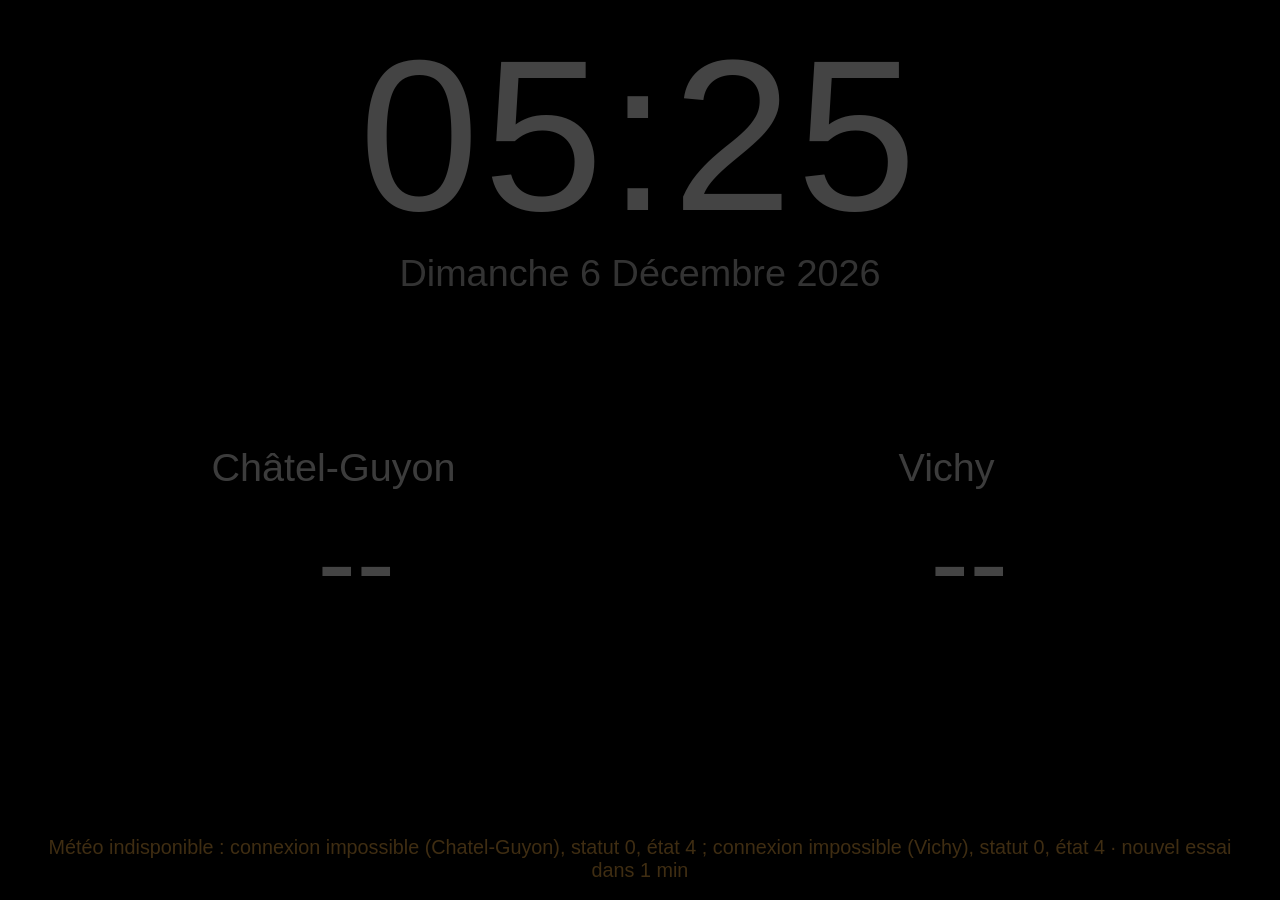
==== index.html @ 110303d9 "Messages d'erreur meteo detailles pour diagnostiquer iOS 9 Co-Authored-By: Claude Sonnet 5.5 <norepl" ====
<!DOCTYPE html>
<html lang="fr">
<head>
<meta charset="utf-8">
<title>Pendule</title>
<meta name="viewport" content="width=device-width, initial-scale=1, maximum-scale=1, user-scalable=no">
<meta name="apple-mobile-web-app-capable" content="yes">
<meta name="apple-mobile-web-app-status-bar-style" content="black">
<meta name="apple-mobile-web-app-title" content="Pendule">
<link rel="stylesheet" href="style.css">
</head>
<body>
<div id="app">
  <div id="horloge">
    <div id="heure">--:--</div>
    <div id="date">&nbsp;</div>
  </div>
  <div id="meteos">
    <div class="ville" id="ville-chatel">
      <h2>Ch&acirc;tel-Guyon</h2>
      <div class="actuel"><span class="icone">&nbsp;</span><span class="temp">--</span></div>
      <div class="detail">&nbsp;</div>
      <div class="jours"></div>
    </div>
    <div class="ville" id="ville-vichy">
      <h2>Vichy</h2>
      <div class="actuel"><span class="icone">&nbsp;</span><span class="temp">--</span></div>
      <div class="detail">&nbsp;</div>
      <div class="jours"></div>
    </div>
  </div>
  <div id="statut">Chargement...</div>
</div>
<script src="app.js?v=2"></script>
</body>
</html>
---- style.css ----
/* Pendule - dashboard pour iPad 2 (iOS 9.3.5) : CSS simple, préfixes -webkit- conservés */
html, body {
  margin: 0;
  padding: 0;
  height: 100%;
  background: #000;
  color: #f2f2f2;
  font-family: -apple-system, "Helvetica Neue", Helvetica, Arial, sans-serif;
  overflow: hidden;
  -webkit-user-select: none;
  -webkit-text-size-adjust: 100%;
}
#app {
  height: 100%;
  display: -webkit-flex;
  display: flex;
  -webkit-flex-direction: column;
  flex-direction: column;
  padding: 2vmin 3vmin;
  box-sizing: border-box;
  -webkit-transition: opacity 1s;
  transition: opacity 1s;
}
#horloge {
  -webkit-flex: 0 0 auto;
  flex: 0 0 auto;
  text-align: center;
  padding-top: 1vmin;
}
#heure {
  font-size: 24vmin;
  font-weight: 200;
  line-height: 1;
  letter-spacing: 0.02em;
}
#date {
  font-size: 4.2vmin;
  color: #b8b8b8;
  margin-top: 1vmin;
  text-transform: capitalize;
}
#meteos {
  -webkit-flex: 1 1 auto;
  flex: 1 1 auto;
  display: -webkit-flex;
  display: flex;
  -webkit-flex-direction: row;
  flex-direction: row;
  -webkit-align-items: center;
  align-items: center;
  -webkit-justify-content: space-around;
  justify-content: space-around;
}
.ville {
  -webkit-flex: 1 1 0;
  flex: 1 1 0;
  text-align: center;
  padding: 0 2vmin;
}
.ville h2 {
  font-size: 4.4vmin;
  font-weight: 400;
  margin: 0 0 1vmin 0;
  color: #d8d8d8;
}
.actuel {
  font-size: 13vmin;
  font-weight: 200;
  line-height: 1.1;
}
.actuel .icone {
  font-size: 11vmin;
  margin-right: 2vmin;
}
.detail {
  font-size: 3.2vmin;
  color: #a8a8a8;
  margin-top: 0.5vmin;
  min-height: 4vmin;
}
.jours {
  margin-top: 2vmin;
  font-size: 3vmin;
  color: #c8c8c8;
}
.jour {
  margin: 0.8vmin 0;
}
.jour .jn {
  display: inline-block;
  width: 9vmin;
  text-align: left;
  color: #9a9a9a;
}
.jour .ji {
  display: inline-block;
  width: 5vmin;
}
#statut {
  -webkit-flex: 0 0 auto;
  flex: 0 0 auto;
  text-align: center;
  font-size: 2.2vmin;
  color: #666;
  min-height: 3vmin;
}
#statut.erreur {
  color: #e0a040;
}
/* Mode nuit (22h-7h) : affichage très atténué */
body.nuit #app {
  opacity: 0.28;
}
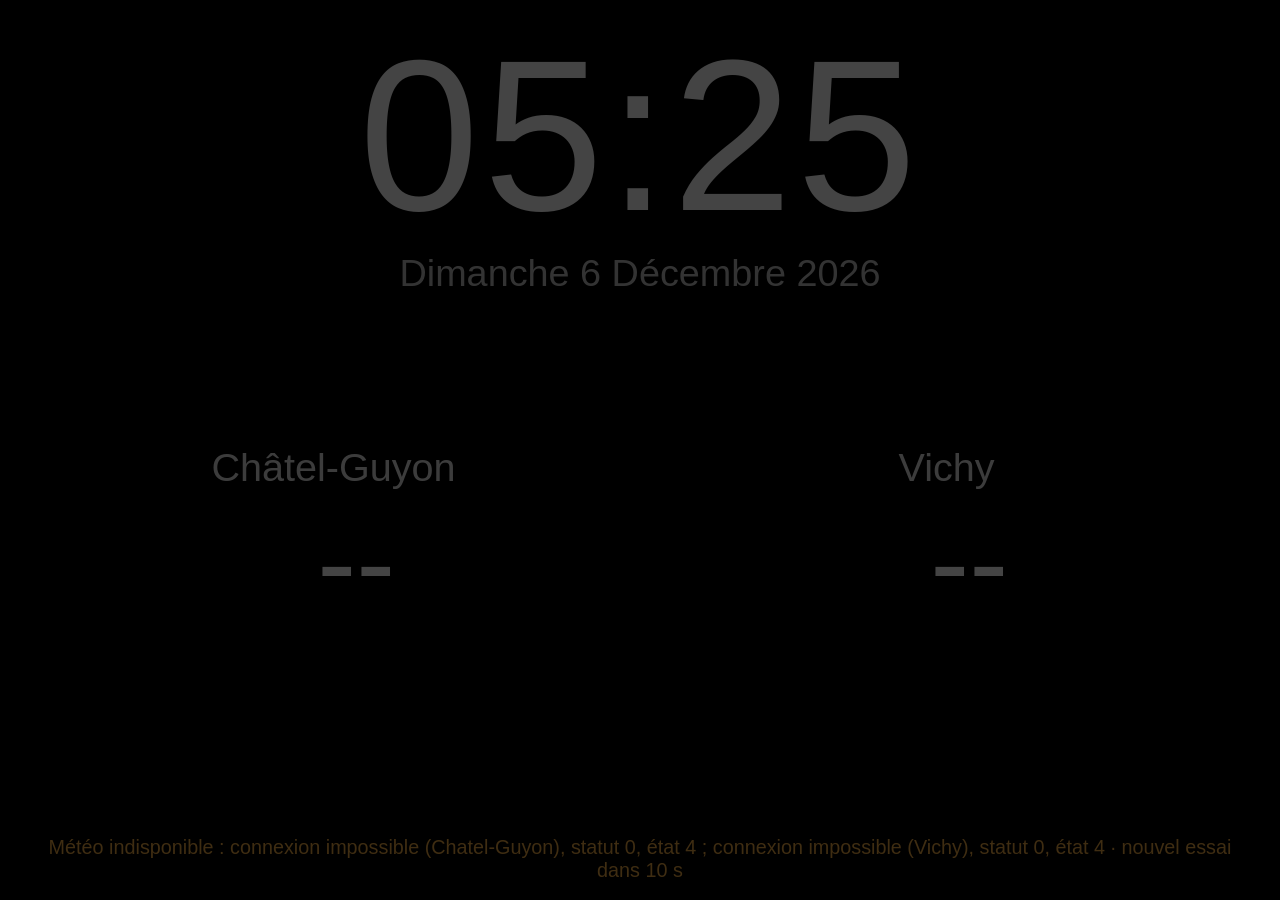
==== commit ba243f7f: "Reessais rapides de la meteo apres un echec reseau Co-Authored-By: Claude Sonnet 5.5 <noreply@anthro" ====
--- a/index.html
+++ b/index.html
@@ -31,6 +31,6 @@
   </div>
   <div id="statut">Chargement...</div>
 </div>
-<script src="app.js?v=2"></script>
+<script src="app.js?v=3"></script>
 </body>
 </html>
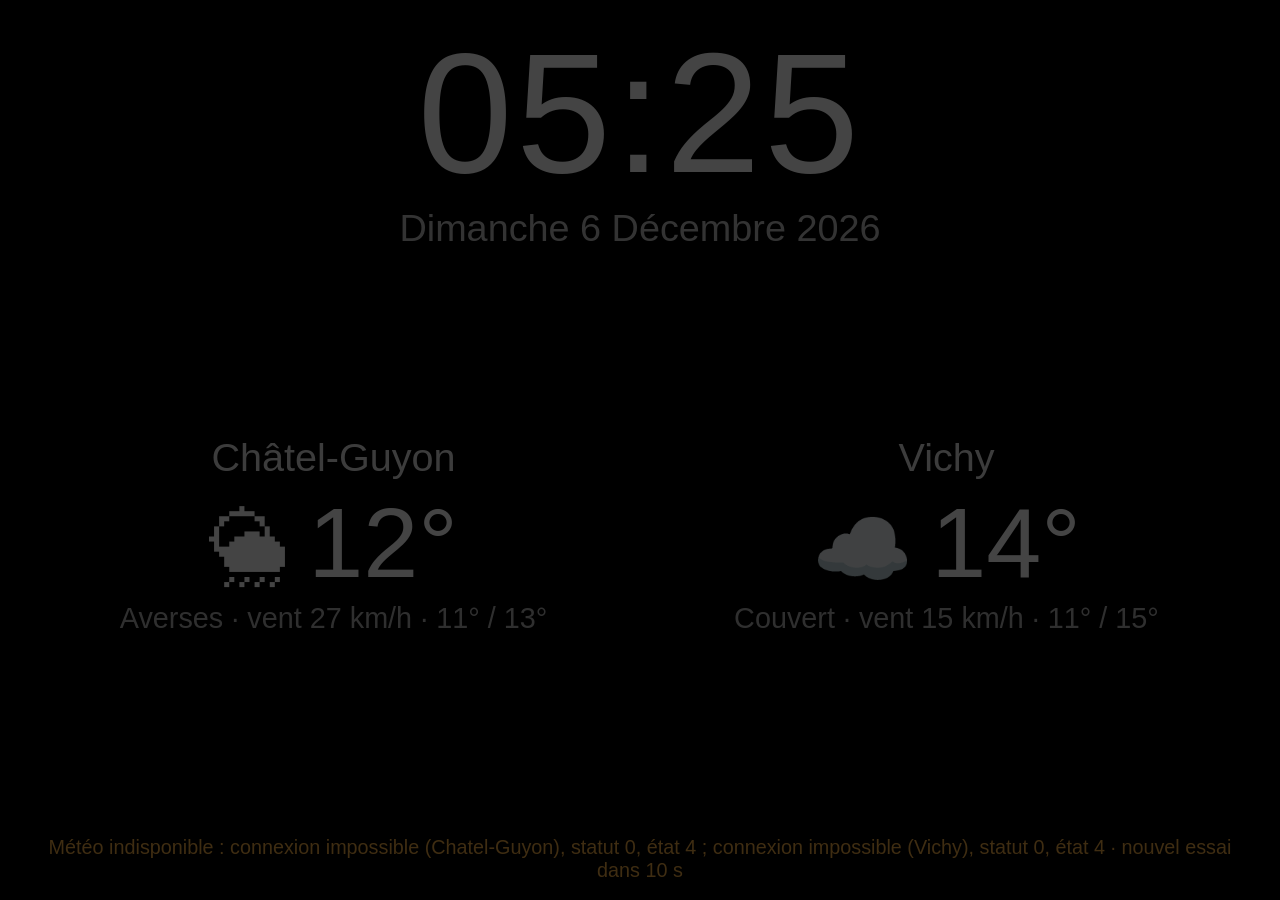
==== commit c70c67db: "Previsions heure par heure a la place des 3 jours Co-Authored-By: Claude Sonnet 5.5 <noreply@anthrop" ====
--- a/index.html
+++ b/index.html
@@ -20,17 +20,17 @@
       <h2>Ch&acirc;tel-Guyon</h2>
       <div class="actuel"><span class="icone">&nbsp;</span><span class="temp">--</span></div>
       <div class="detail">&nbsp;</div>
-      <div class="jours"></div>
+      <div class="heures"></div>
     </div>
     <div class="ville" id="ville-vichy">
       <h2>Vichy</h2>
       <div class="actuel"><span class="icone">&nbsp;</span><span class="temp">--</span></div>
       <div class="detail">&nbsp;</div>
-      <div class="jours"></div>
+      <div class="heures"></div>
     </div>
   </div>
   <div id="statut">Chargement...</div>
 </div>
-<script src="app.js?v=3"></script>
+<script src="app.js?v=5"></script>
 </body>
 </html>
--- a/style.css
+++ b/style.css
@@ -28,7 +28,7 @@
   padding-top: 1vmin;
 }
 #heure {
-  font-size: 24vmin;
+  font-size: 19vmin;
   font-weight: 200;
   line-height: 1;
   letter-spacing: 0.02em;
@@ -64,12 +64,12 @@
   color: #d8d8d8;
 }
 .actuel {
-  font-size: 13vmin;
+  font-size: 11vmin;
   font-weight: 200;
   line-height: 1.1;
 }
 .actuel .icone {
-  font-size: 11vmin;
+  font-size: 9vmin;
   margin-right: 2vmin;
 }
 .detail {
@@ -78,24 +78,23 @@
   margin-top: 0.5vmin;
   min-height: 4vmin;
 }
-.jours {
-  margin-top: 2vmin;
-  font-size: 3vmin;
-  color: #c8c8c8;
+.heures {
+  margin-top: 1.5vmin;
+  display: -webkit-flex;
+  display: flex;
+  -webkit-flex-wrap: wrap;
+  flex-wrap: wrap;
 }
-.jour {
-  margin: 0.8vmin 0;
+.h {
+  width: 16.66%;
+  box-sizing: border-box;
+  padding: 0.4vmin 0;
+  text-align: center;
 }
-.jour .jn {
-  display: inline-block;
-  width: 9vmin;
-  text-align: left;
-  color: #9a9a9a;
-}
-.jour .ji {
-  display: inline-block;
-  width: 5vmin;
-}
+.hh { font-size: 2.3vmin; color: #9a9a9a; }
+.hi { font-size: 3.6vmin; line-height: 1.15; }
+.ht { font-size: 3vmin; color: #e0e0e0; }
+.hp { font-size: 2vmin; color: #7fb0d8; }
 #statut {
   -webkit-flex: 0 0 auto;
   flex: 0 0 auto;
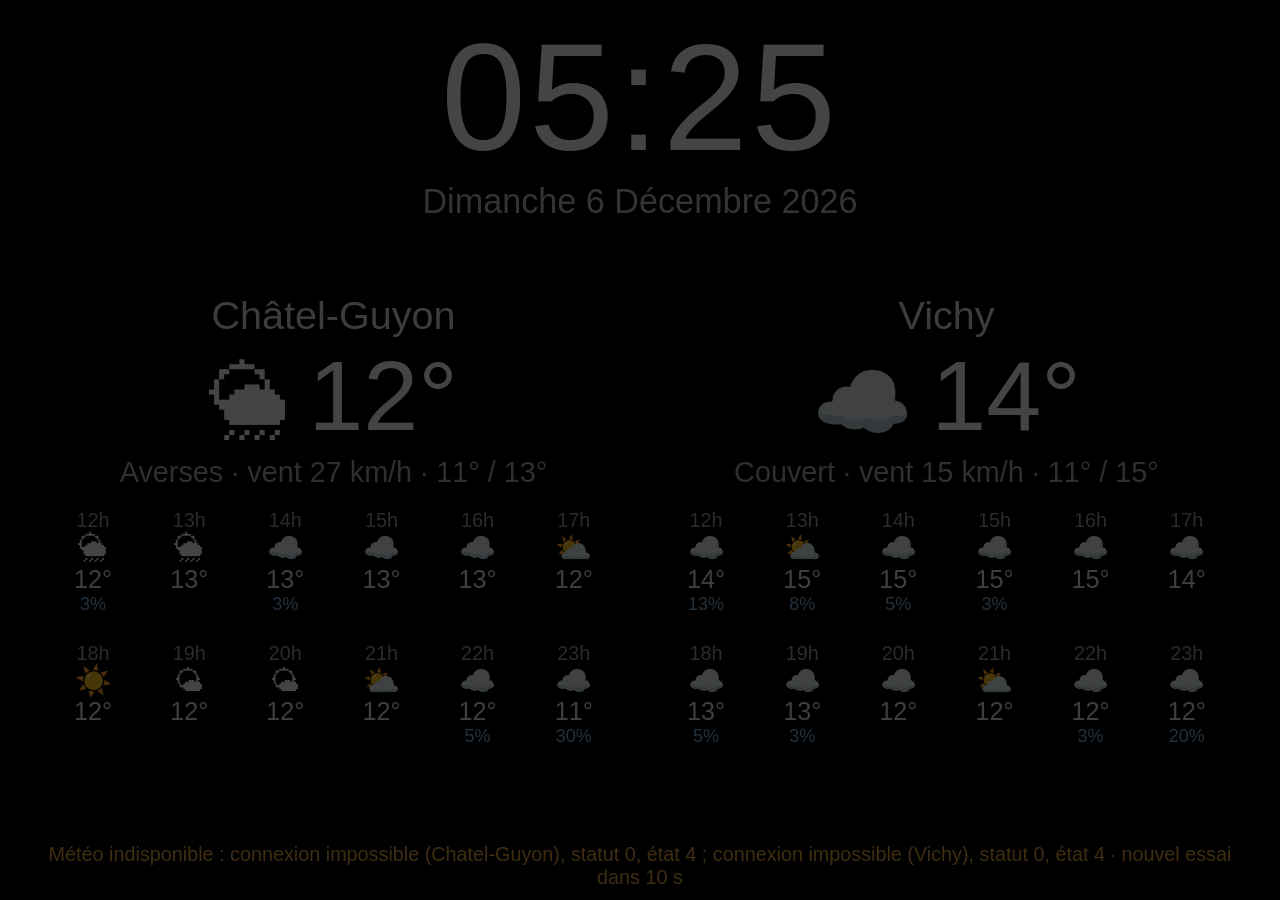
==== commit a987a001: "Affichage de la quantite de pluie (mm) avec la probabilite Co-Authored-By: Claude Sonnet 5.5 <norepl" ====
--- a/index.html
+++ b/index.html
@@ -31,6 +31,6 @@
   </div>
   <div id="statut">Chargement...</div>
 </div>
-<script src="app.js?v=5"></script>
+<script src="app.js?v=6"></script>
 </body>
 </html>
--- a/style.css
+++ b/style.css
@@ -16,7 +16,7 @@
   display: flex;
   -webkit-flex-direction: column;
   flex-direction: column;
-  padding: 2vmin 3vmin;
+  padding: 1.2vmin 3vmin;
   box-sizing: border-box;
   -webkit-transition: opacity 1s;
   transition: opacity 1s;
@@ -28,13 +28,13 @@
   padding-top: 1vmin;
 }
 #heure {
-  font-size: 19vmin;
+  font-size: 17vmin;
   font-weight: 200;
   line-height: 1;
   letter-spacing: 0.02em;
 }
 #date {
-  font-size: 4.2vmin;
+  font-size: 3.8vmin;
   color: #b8b8b8;
   margin-top: 1vmin;
   text-transform: capitalize;
@@ -60,7 +60,7 @@
 .ville h2 {
   font-size: 4.4vmin;
   font-weight: 400;
-  margin: 0 0 1vmin 0;
+  margin: 0 0 0.5vmin 0;
   color: #d8d8d8;
 }
 .actuel {
@@ -91,10 +91,11 @@
   padding: 0.4vmin 0;
   text-align: center;
 }
-.hh { font-size: 2.3vmin; color: #9a9a9a; }
-.hi { font-size: 3.6vmin; line-height: 1.15; }
-.ht { font-size: 3vmin; color: #e0e0e0; }
+.hh { font-size: 2.2vmin; color: #9a9a9a; }
+.hi { font-size: 3.3vmin; line-height: 1.1; }
+.ht { font-size: 2.8vmin; color: #e0e0e0; }
 .hp { font-size: 2vmin; color: #7fb0d8; }
+.hm { font-size: 1.9vmin; color: #5f95c4; }
 #statut {
   -webkit-flex: 0 0 auto;
   flex: 0 0 auto;
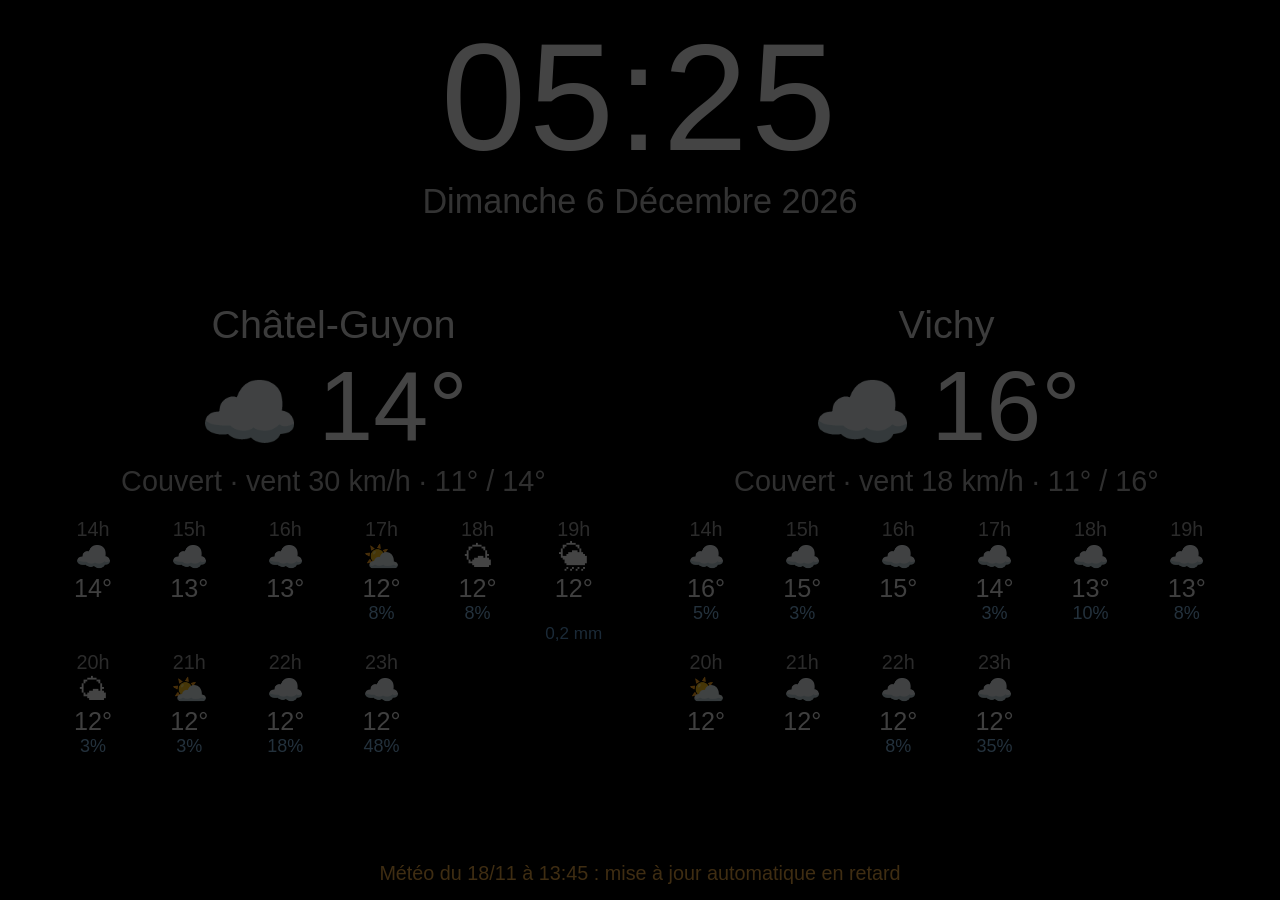
==== commit f119d488: "Donnees anciennes : garder l'affichage avec un message clair Co-Authored-By: Claude Sonnet 5.5 <nore" ====
--- a/index.html
+++ b/index.html
@@ -31,6 +31,6 @@
   </div>
   <div id="statut">Chargement...</div>
 </div>
-<script src="app.js?v=6"></script>
+<script src="app.js?v=8"></script>
 </body>
 </html>
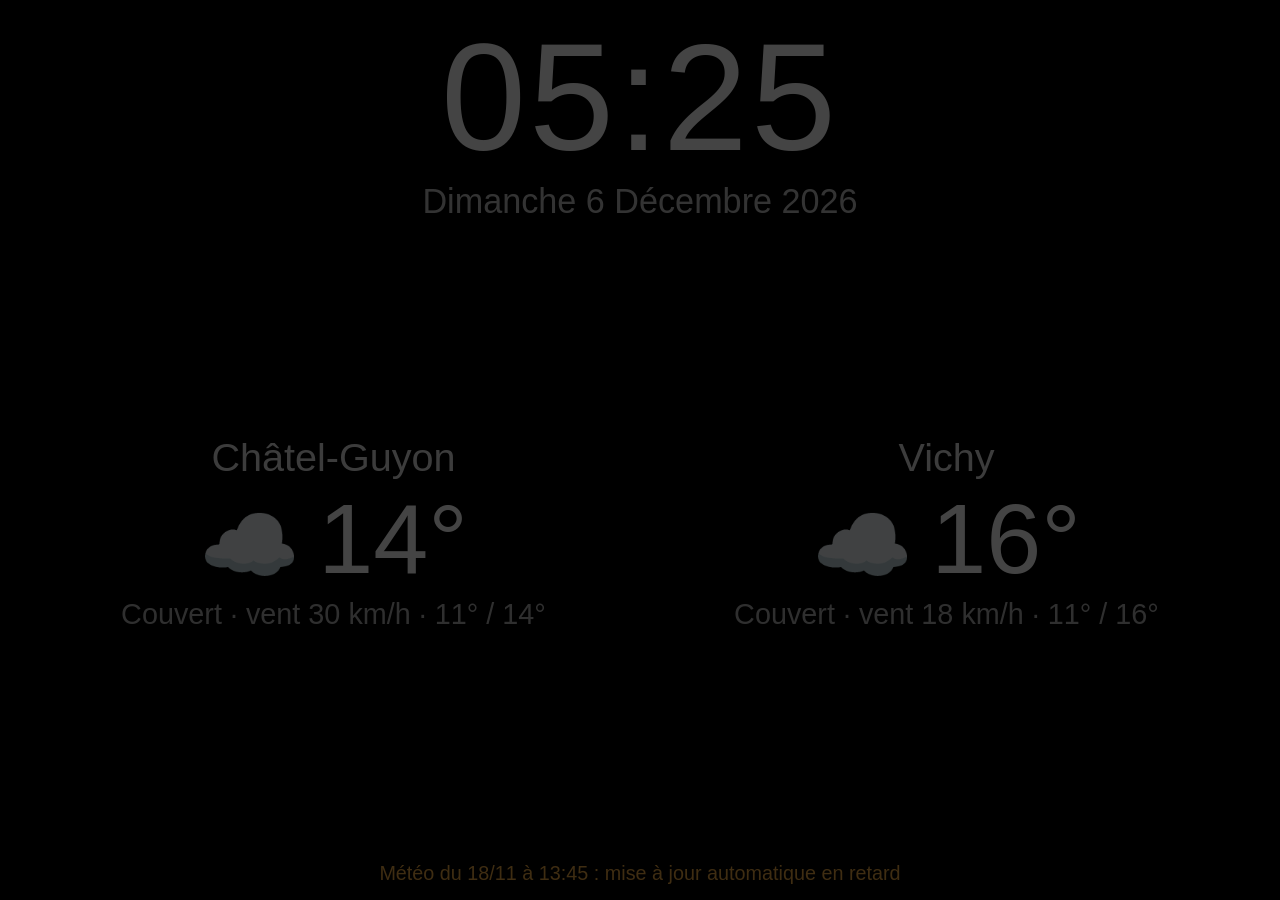
==== commit 8201c8e7: "Previsions horaires : au-dela de minuit, ajustees a la place Co-Authored-By: Claude Sonnet 5.5 <nore" ====
--- a/index.html
+++ b/index.html
@@ -31,6 +31,6 @@
   </div>
   <div id="statut">Chargement...</div>
 </div>
-<script src="app.js?v=8"></script>
+<script src="app.js?v=9"></script>
 </body>
 </html>
--- a/style.css
+++ b/style.css
@@ -92,6 +92,7 @@
   text-align: center;
 }
 .hh { font-size: 2.2vmin; color: #9a9a9a; }
+.demain .hh { color: #d9b36a; } /* heures du lendemain */
 .hi { font-size: 3.3vmin; line-height: 1.1; }
 .ht { font-size: 2.8vmin; color: #e0e0e0; }
 .hp { font-size: 2vmin; color: #7fb0d8; }
